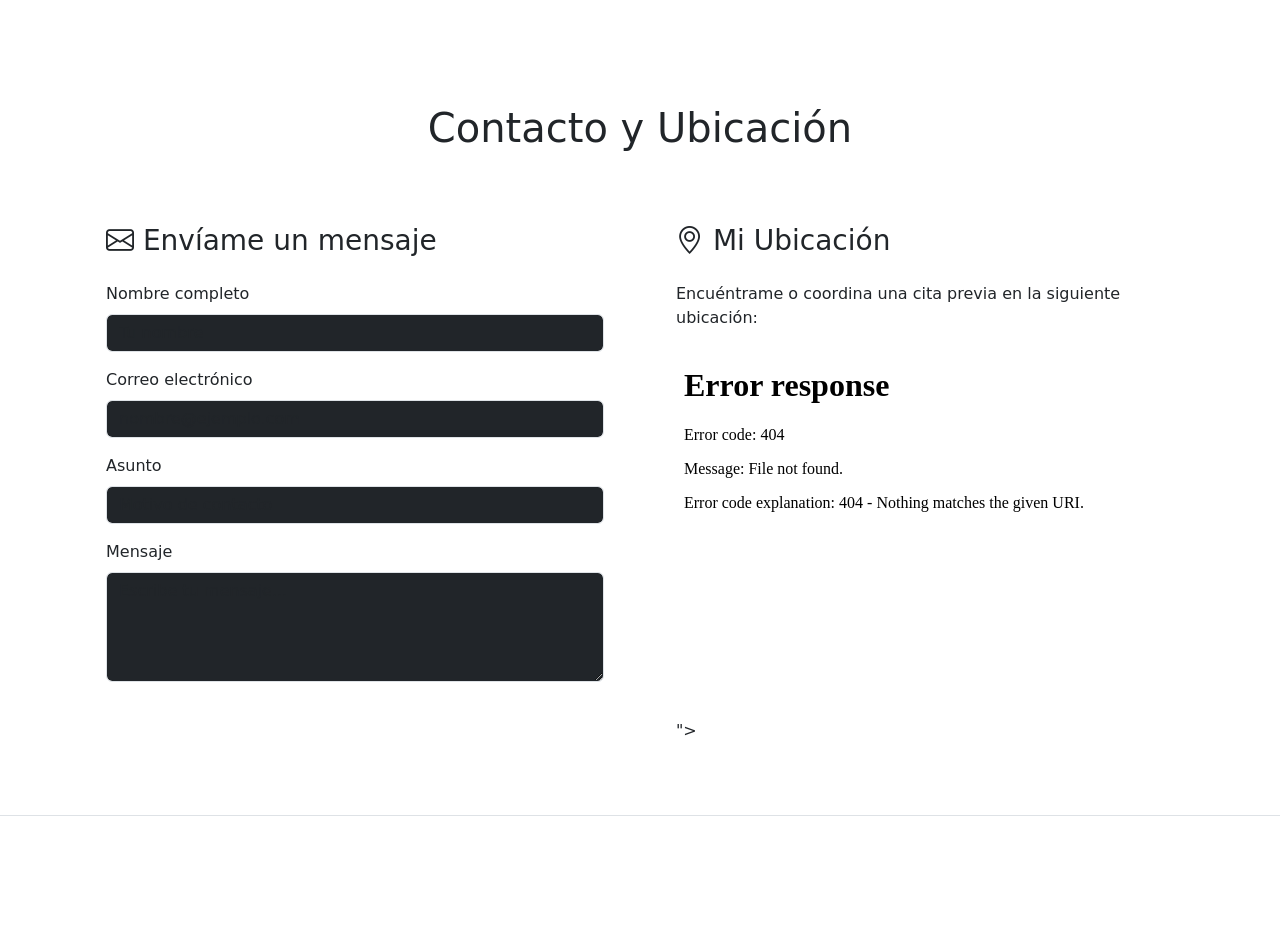
==== sitioweb_personal/contacto.html @ f59a9489 "Add files via upload" ====
<!DOCTYPE html>
<html lang="es">
<head>
    <!-- Punto 3: Datos META -->
    <meta charset="UTF-8">
    <meta name="viewport" content="width=device-width, initial-scale=1.0">
    <meta name="author" content="Nombre del Estudiante">
    <meta name="description" content="Página de contacto y ubicación del portafolio personal.">
    <meta name="keywords" content="contacto, formulario, ubicación, mapa">
    <title>Portafolio Personal - Contacto</title>

    <!-- Favicon -->
    <link rel="shortcut icon" href="https://cdn-icons-png.flaticon.com/512/1006/1006771.png" type="image/x-icon">

    <!-- Bootstrap 5 CSS e Iconos -->
    <link href="https://cdn.jsdelivr.net/npm/bootstrap@5.3.2/dist/css/bootstrap.min.css" rel="stylesheet">
    <link rel="stylesheet" href="https://cdn.jsdelivr.net/npm/bootstrap-icons@1.11.1/font/bootstrap-icons.css">

    <!-- Fuentes -->
    <link rel="preconnect" href="https://fonts.googleapis.com">
    <link rel="preconnect" href="https://fonts.gstatic.com" crossorigin>
    <link href="https://fonts.googleapis.com/css2?family=Montserrat:wght@400;700&family=Roboto+Slab:wght@400;700&display=swap" rel="stylesheet">

    <!-- Estilos personalizados -->
    <link rel="stylesheet" href="styles.css">
</head>
<body>

    <!-- HEADER Y NAV -->
    <header class="sticky-top">
        <nav class="navbar navbar-expand-lg navbar-dark bg-custom-dark">
            <div class="container">
                <a class="navbar-brand font-heading" href="index.html">
                    <i class="bi bi-code-slash text-danger-custom"></i> MiPortafolio
                </a>
                <button class="navbar-toggler" type="button" data-bs-toggle="collapse" data-bs-target="#navbarNav">
                    <span class="navbar-toggler-icon"></span>
                </button>
                <div class="collapse navbar-collapse" id="navbarNav">
                    <ul class="navbar-nav ms-auto">
                        <li class="nav-item"><a class="nav-link" href="index.html">Inicio</a></li>
                        <li class="nav-item"><a class="nav-link active btn btn-danger-custom text-white ms-lg-2" href="contacto.html">Contacto</a></li>
                    </ul>
                </div>
            </div>
        </nav>
    </header>

    <main class="container my-5">
        <!-- Punto 2.b: Página de contacto con formulario y mapa -->
        <h1 class="font-heading text-center mb-5 text-purple-light">Contacto y Ubicación</h1>

        <div class="row g-4">
            <!-- Formulario de Contacto -->
            <div class="col-md-6">
                <div class="card-custom p-4 rounded h-100">
                    <h3 class="font-heading mb-4"><i class="bi bi-envelope"></i> Envíame un mensaje</h3>
                    <form>
                        <div class="mb-3">
                            <label for="nombre" class="form-label">Nombre completo</label>
                            <input type="text" class="form-control bg-dark text-light border-purple" id="nombre" required placeholder="Tu nombre">
                        </div>
                        <div class="mb-3">
                            <label for="correo" class="form-label">Correo electrónico</label>
                            <input type="email" class="form-control bg-dark text-light border-purple" id="correo" required placeholder="nombre@ejemplo.com">
                        </div>
                        <div class="mb-3">
                            <label for="asunto" class="form-label">Asunto</label>
                            <input type="text" class="form-control bg-dark text-light border-purple" id="asunto" required placeholder="Motivo de contacto">
                        </div>
                        <div class="mb-3">
                            <label for="mensaje" class="form-label">Mensaje</label>
                            <textarea class="form-control bg-dark text-light border-purple" id="mensaje" rows="4" required placeholder="Escribe tu mensaje..."></textarea>
                        </div>
                        <button type="submit" class="btn btn-danger-custom text-white w-100">Enviar Mensaje</button>
                    </form>
                </div>
            </div>

            <!-- Mapa de Ubicación -->
            <div class="col-md-6">
                <div class="card-custom p-4 rounded h-100 d-flex flex-column">
                    <h3 class="font-heading mb-4"><i class="bi bi-geo-alt"></i> Mi Ubicación</h3>
                    <p>Encuéntrame o coordina una cita previa en la siguiente ubicación:</p>
                    <div class="ratio ratio-4x3 flex-grow-1 rounded overflow-hidden border-purple">
                        <iframe src="<iframe src="https://www.google.com/maps/embed?pb=!1m18!1m12!1m3!1d3721.916146786249!2d-101.66309012608322!3d21.11590898055534!2m3!1f0!2f0!3f0!3m2!1i1024!2i768!4f13.1!3m3!1m2!1s0x85d201b2d667638f%3A0x8af68bbbe3262d9f!2sForum%20Cultural%20Guanajuato!5e0!3m2!1ses!2smx!4v1792976665522!5m2!1ses!2smx" width="600" height="450" style="border:0;" allowfullscreen="" loading="lazy" referrerpolicy="strict-origin-when-cross-origin"></iframe>"></iframe>
                    </div>
                </div>
            </div>
        </div>
    </main>

    <!-- FOOTER -->
    <footer class="bg-custom-dark text-center text-white py-4 mt-auto border-top border-purple">
        <div class="container">
            <div class="mb-3">
                <a href="https://github.com" target="_blank" class="text-white me-3 fs-4"><i class="bi bi-github"></i></a>
            </div>
            <p class="mb-0">&copy; 2026 Sitio Personal. Todos los derechos reservados.</p>
        </div>
    </footer>

    <!-- Bootstrap JS -->
    <script src="https://cdn.jsdelivr.net/npm/bootstrap@5.3.2/dist/js/bootstrap.bundle.min.js"></script>
</body>
</html>
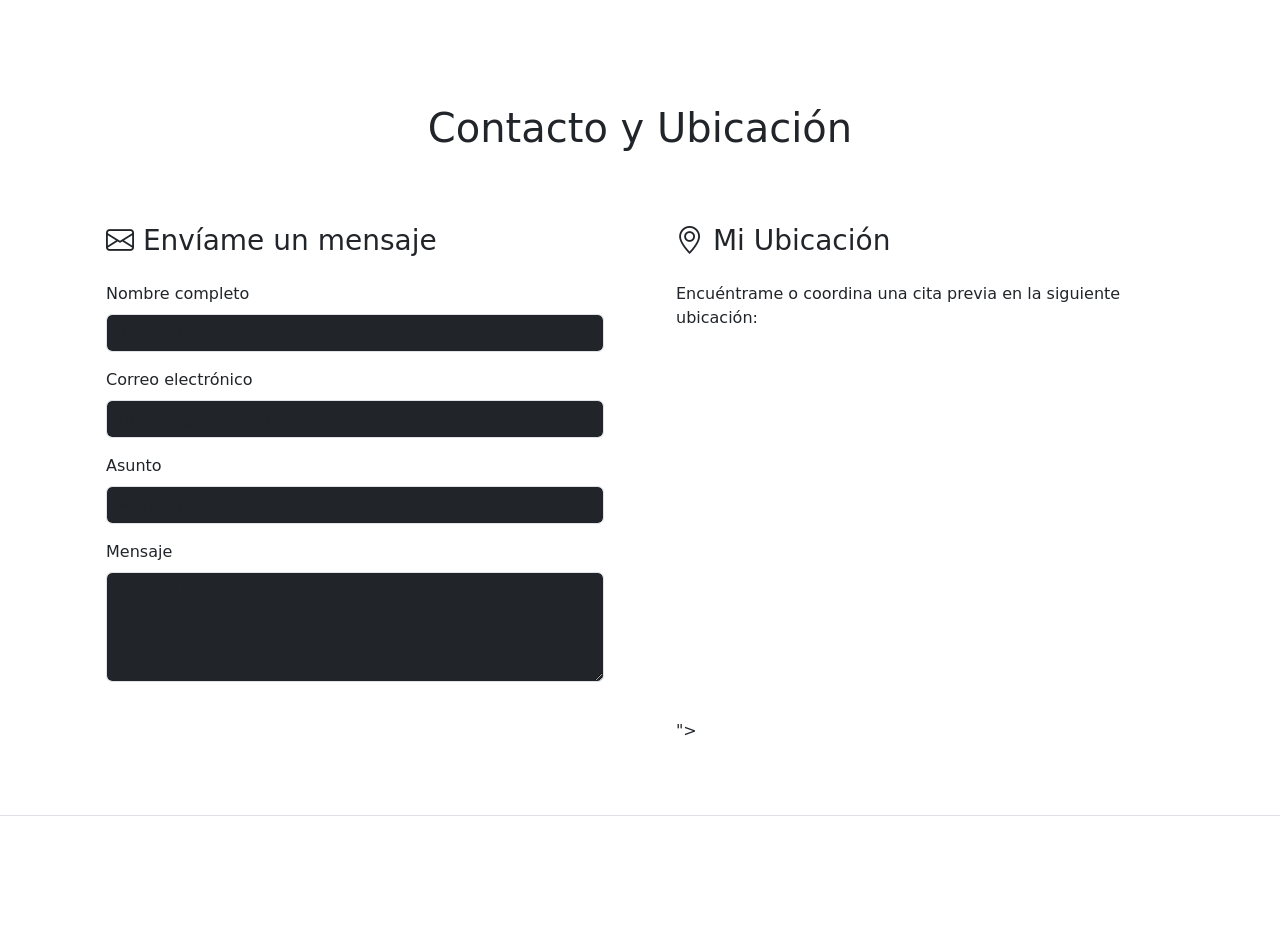
==== commit efaa8fb4: "Add files via upload" ====
--- a/sitioweb_personal/contacto.html
+++ b/sitioweb_personal/contacto.html
@@ -83,7 +83,7 @@
                     <h3 class="font-heading mb-4"><i class="bi bi-geo-alt"></i> Mi Ubicación</h3>
                     <p>Encuéntrame o coordina una cita previa en la siguiente ubicación:</p>
                     <div class="ratio ratio-4x3 flex-grow-1 rounded overflow-hidden border-purple">
-                        <iframe src="<iframe src="https://www.google.com/maps/embed?pb=!1m18!1m12!1m3!1d3721.916146786249!2d-101.66309012608322!3d21.11590898055534!2m3!1f0!2f0!3f0!3m2!1i1024!2i768!4f13.1!3m3!1m2!1s0x85d201b2d667638f%3A0x8af68bbbe3262d9f!2sForum%20Cultural%20Guanajuato!5e0!3m2!1ses!2smx!4v1792976665522!5m2!1ses!2smx" width="600" height="450" style="border:0;" allowfullscreen="" loading="lazy" referrerpolicy="strict-origin-when-cross-origin"></iframe>"></iframe>
+                        <iframe src="https://www.google.com/maps/embed?pb=!1m18!1m12!1m3!1d3721.916146786249!2d-101.66309012608322!3d21.11590898055534!2m3!1f0!2f0!3f0!3m2!1i1024!2i768!4f13.1!3m3!1m2!1s0x85d201b2d667638f%3A0x8af68bbbe3262d9f!2sForum%20Cultural%20Guanajuato!5e0!3m2!1ses!2smx!4v1792976665522!5m2!1ses!2smx" width="600" height="450" style="border:0;" allowfullscreen="" loading="lazy" referrerpolicy="strict-origin-when-cross-origin"></iframe>">
                     </div>
                 </div>
             </div>
